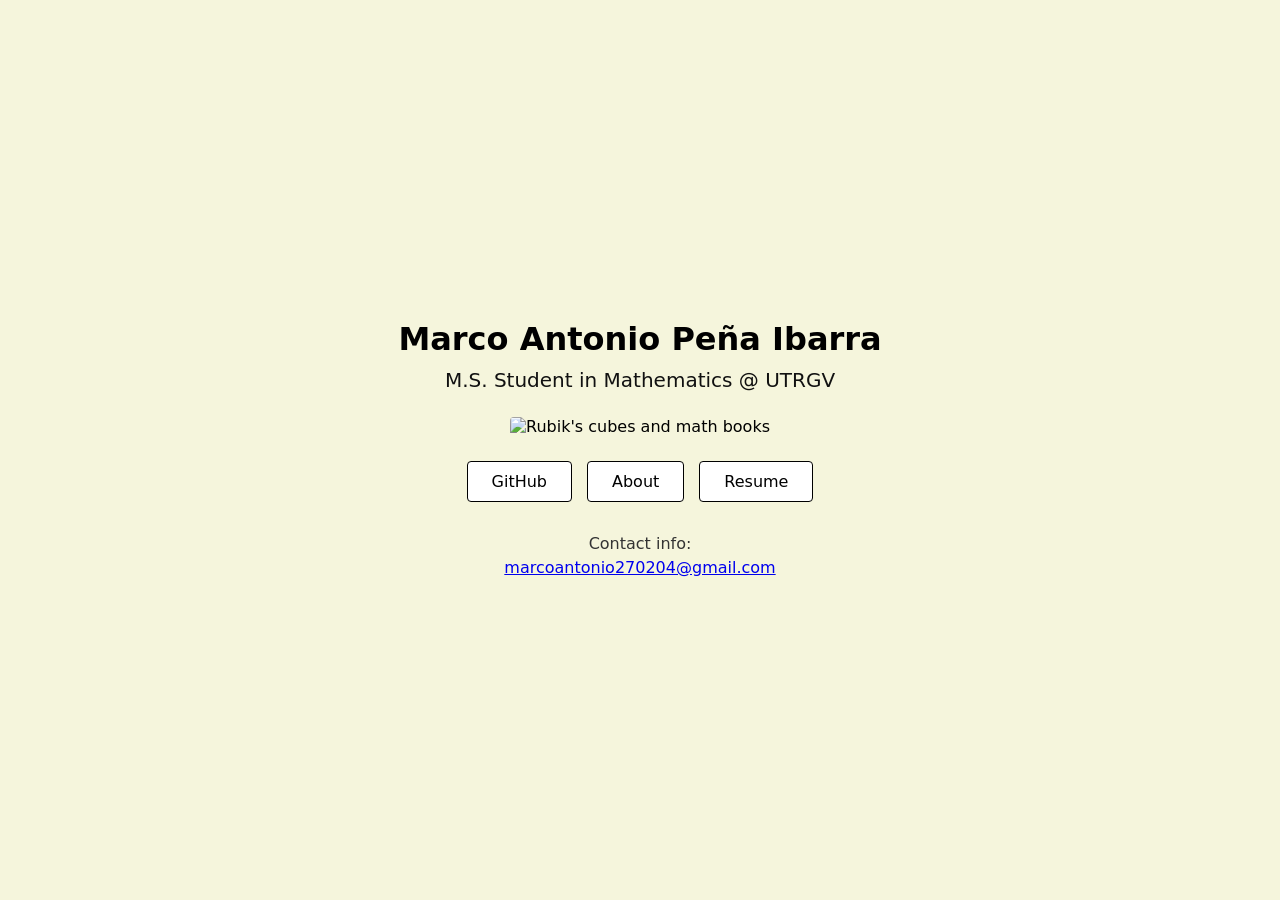
==== index.html @ dc90d6bc "Update index.html" ====
<!DOCTYPE html>
<html lang="en">
<head>
    <meta charset="UTF-8">
    <title>MAPI's Website</title>
    <!-- optimizado para celulares -->
    <meta name="viewport" content="width=device-width, initial-scale=1.0">
    
    <style>
        body {
            background-color: #f5f5dc;
            font-family: system-ui, -apple-system, BlinkMacSystemFont, 'Segoe UI', Roboto, sans-serif;
            margin: 0;
            padding: 0;
            display: flex;
            flex-direction: column;
            align-items: center;
            justify-content: center;
            min-height: 100vh;
            text-align: center;
            box-sizing: border-box;
        }

        .container {
            width: 90%;
            max-width: 600px;
            padding: 30px 0;
        }

        .title {
            font-size: 32px;
            margin: 0 0 10px 0;
            color: #000;
        }

        .career {
            font-size: 20px;
            font-weight: 500;
            margin: 0 0 25px 0;
            color: #111;
        }

        img {
            max-width: 460px;
            width: 100%;
            height: auto;
            border-radius: 4px;
            margin-bottom: 25px;
        }

        .links {
            display: flex;
            justify-content: center;
            gap: 15px;
            margin-bottom: 30px;
            flex-wrap: wrap; /* para que se acomode abajo solo si la pantalla es pequeña */
        }

        /* estilo de los botones */
        .links a {
            display: inline-block;
            background-color: #fff;
            color: #000;
            text-decoration: none;
            padding: 10px 24px;
            border: 1px solid #000;
            border-radius: 4px;
            font-size: 16px;
            font-weight: 500;
            transition: background-color 0.2s;
        }

        .links a:hover {
            background-color: #eaeaea;
        }

        .contact {
            font-size: 16px;
            line-height: 1.5;
            color: #333;
            margin: 0;
        }

        /* ajustes visuales para que no se vea gigante en celulares */
        @media (max-width: 480px) {
            .title {
                font-size: 26px;
            }
            .career {
                font-size: 16px;
            }
            .links a {
                padding: 8px 20px;
                font-size: 15px;
            }
        }
    </style>
</head>
<body>

    <div class="container">
        <h1 class="title">Marco Antonio Peña Ibarra</h1>
        <div class="career">M.S. Student in Mathematics @ UTRGV</div>
        <!--<div class="sub-career">B.S. in Mathematics, Minor in CS</div> -->
        
        <img src="https://i.imgur.com/Ue49bn6.jpeg" alt="Rubik's cubes and math books">
        
        <div class="links">
            <a href="https://github.com/mapi100" target="_blank">GitHub</a> 
            <a href="about.html" target="_blank">About</a>
            <a href="Documents/Marco_CV.pdf" target="_blank">Resume</a>
        </div>
        
        <p class="contact">
            Contact info:<br>
            <a href="mailto:marcoantonio270204@gmail.com">marcoantonio270204@gmail.com</a>
        </p>
    </div>

</body>
</html>
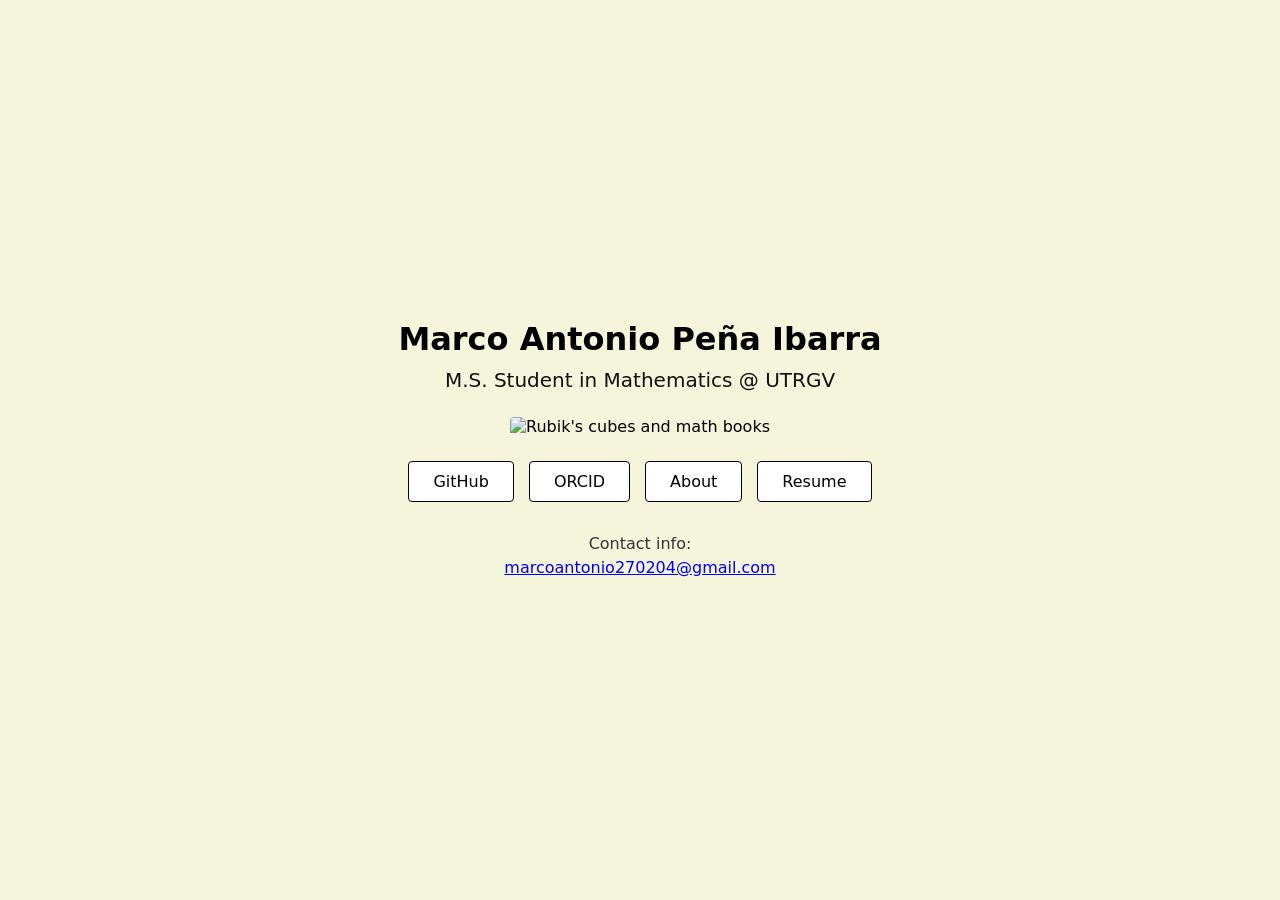
==== commit 85500679: "Add ORCID link" ====
--- a/index.html
+++ b/index.html
@@ -105,11 +105,16 @@
         
         <img src="https://i.imgur.com/Ue49bn6.jpeg" alt="Rubik's cubes and math books">
         
-        <div class="links">
-            <a href="https://github.com/mapi100" target="_blank">GitHub</a> 
-            <a href="about.html" target="_blank">About</a>
-            <a href="Documents/Marco_CV.pdf" target="_blank">Resume</a>
-        </div>
+    <div class="links">
+        <a href="https://github.com/mapi100" target="_blank">GitHub</a>
+        <a href="https://orcid.org/0009-0006-0385-0088"
+        target="_blank"
+        rel="me noopener noreferrer">ORCID</a>
+        
+        <a href="about.html" target="_blank">About</a>
+        <a href="Documents/Marco_CV.pdf" target="_blank">Resume</a>
+
+    </div>
         
         <p class="contact">
             Contact info:<br>
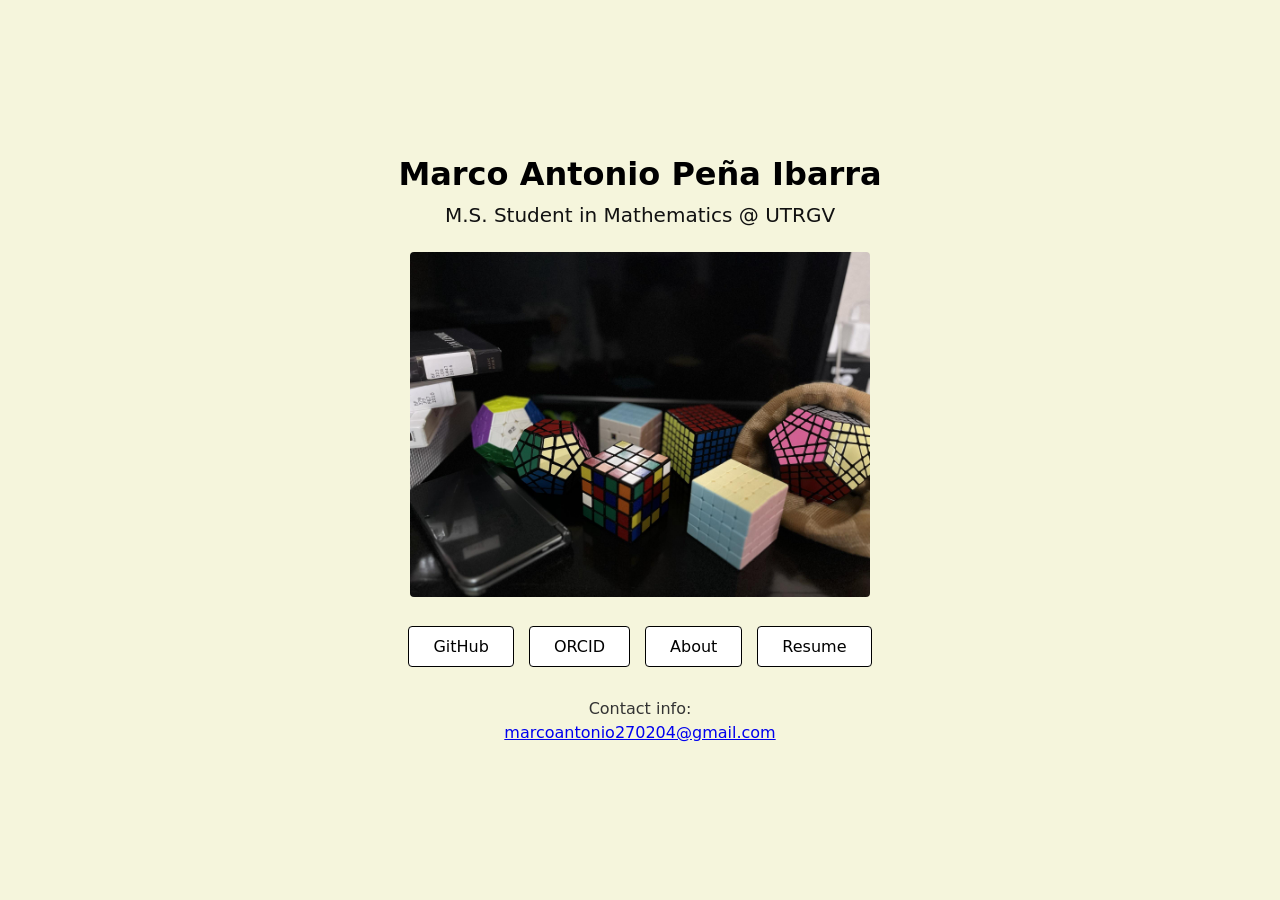
==== commit a0cc8f1a: "se hizo una nueva carpeta para las imagenes" ====
--- a/index.html
+++ b/index.html
@@ -103,7 +103,10 @@
         <div class="career">M.S. Student in Mathematics @ UTRGV</div>
         <!--<div class="sub-career">B.S. in Mathematics, Minor in CS</div> -->
         
-        <img src="https://i.imgur.com/Ue49bn6.jpeg" alt="Rubik's cubes and math books">
+        <img src="images/cubos.jpeg"
+        alt="Rubik's cubes and math books"
+        decoding="async"
+        fetchpriority="high">
         
     <div class="links">
         <a href="https://github.com/mapi100" target="_blank">GitHub</a>
@@ -112,7 +115,7 @@
         rel="me noopener noreferrer">ORCID</a>
         
         <a href="about.html" target="_blank">About</a>
-        <a href="Documents/Marco_CV.pdf" target="_blank">Resume</a>
+        <a href="documents/marco_cv.pdf" target="_blank">Resume</a>
 
     </div>
         
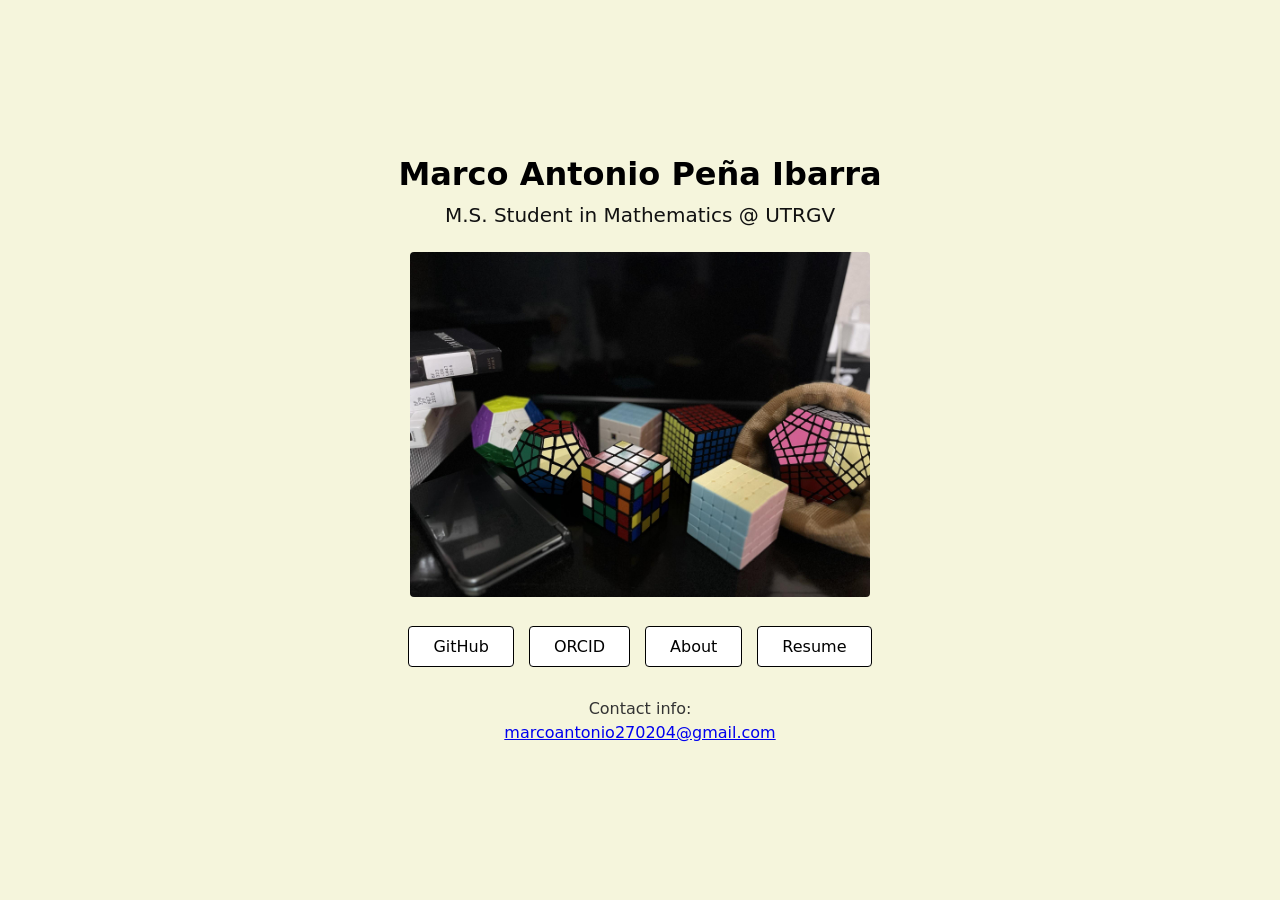
==== commit 841cf19a: "se actualizo la seccion de about" ====
--- a/index.html
+++ b/index.html
@@ -1,10 +1,13 @@
 <!DOCTYPE html>
 <html lang="en">
+
 <head>
     <meta charset="UTF-8">
-    <title>MAPI's Website</title>
-    <!-- optimizado para celulares -->
-    <meta name="viewport" content="width=device-width, initial-scale=1.0">
+    <meta name="viewport"
+          content="width=device-width, initial-scale=1.0">
+    <title>Marco Antonio Peña Ibarra | Mathematics</title>
+    <meta name="description"
+          content="Personal academic website of Marco Antonio Peña Ibarra, M.S. student in Mathematics at UTRGV.">
     
     <style>
         body {
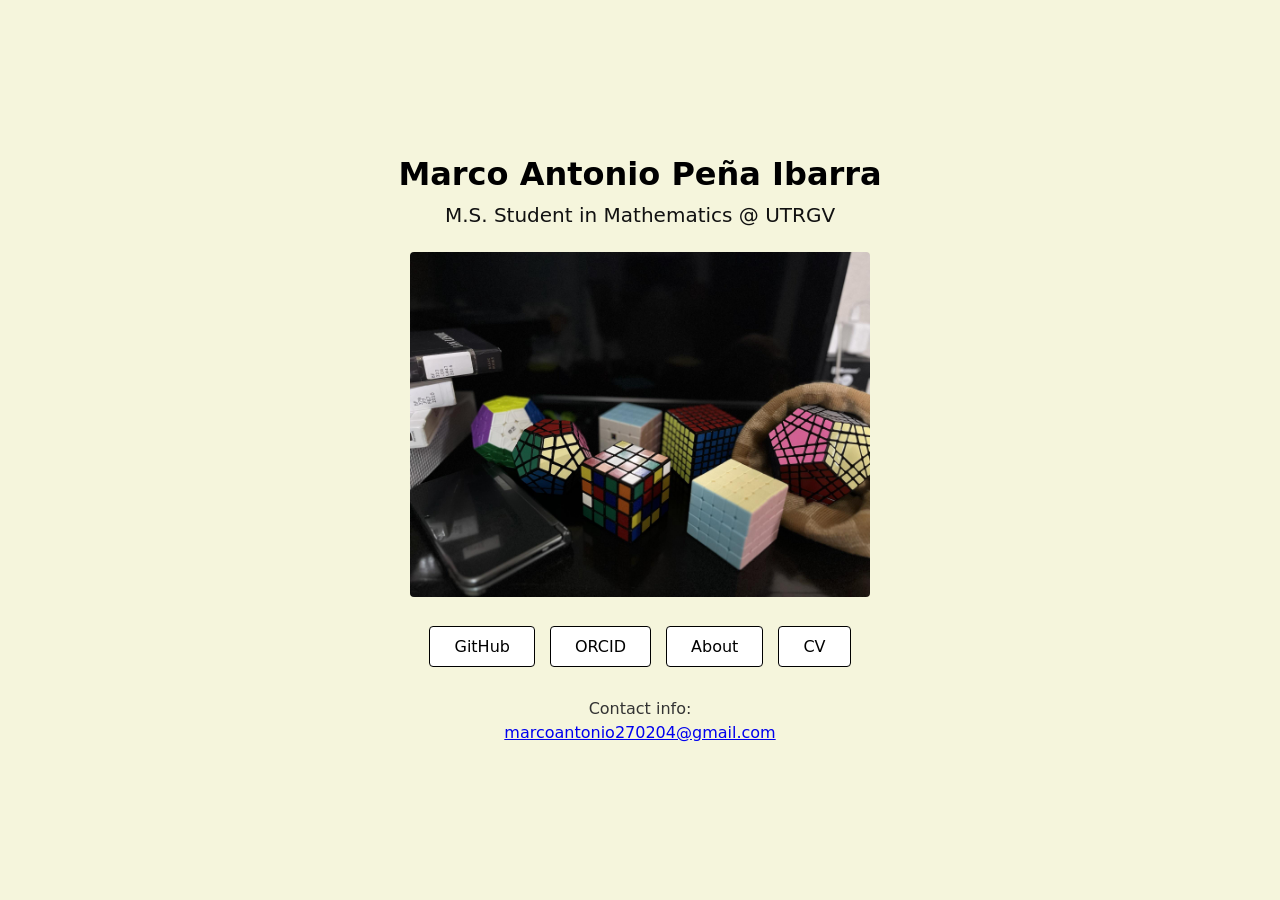
==== commit 53985778: "Nuevo CV y nueva imagen gamma" ====
--- a/index.html
+++ b/index.html
@@ -8,6 +8,7 @@
     <title>Marco Antonio Peña Ibarra | Mathematics</title>
     <meta name="description"
           content="Personal academic website of Marco Antonio Peña Ibarra, M.S. student in Mathematics at UTRGV.">
+    <link rel="icon" type="image/jpeg" sizes="360x360" href="/images/gamma.jpg">
     
     <style>
         body {
@@ -84,16 +85,27 @@
             margin: 0;
         }
 
-        /* ajustes visuales para que no se vea gigante en celulares */
+        /* ajustes visuales para celulares */
         @media (max-width: 480px) {
             .title {
                 font-size: 26px;
             }
+
             .career {
                 font-size: 16px;
             }
+
+            .links {
+                display: grid;
+                grid-template-columns: repeat(2, minmax(0, 1fr));
+                gap: 12px;
+                width: 100%;
+                max-width: 320px;
+                margin: 0 auto 30px;
+            }
+
             .links a {
-                padding: 8px 20px;
+                padding: 8px 12px;
                 font-size: 15px;
             }
         }
@@ -118,7 +130,7 @@
         rel="me noopener noreferrer">ORCID</a>
         
         <a href="about.html" target="_blank">About</a>
-        <a href="documents/marco_cv.pdf" target="_blank">Resume</a>
+        <a href="documents/marco_cv.pdf" target="_blank">CV</a>
 
     </div>
         
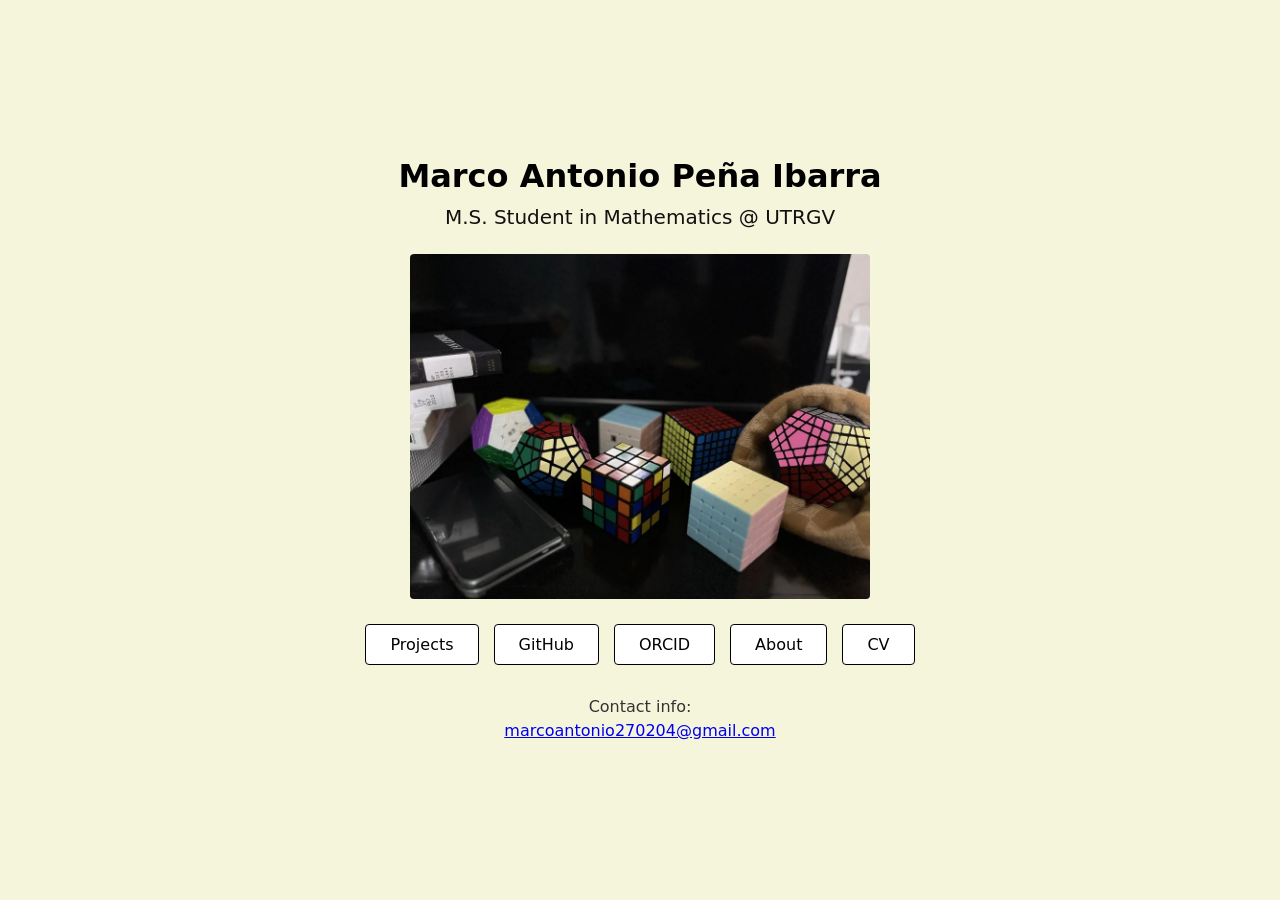
==== commit 9d37d5f9: "se agrego la seccion de proyectos" ====
--- a/index.html
+++ b/index.html
@@ -1,144 +1,48 @@
 <!DOCTYPE html>
 <html lang="en">
-
 <head>
     <meta charset="UTF-8">
-    <meta name="viewport"
-          content="width=device-width, initial-scale=1.0">
-    <title>Marco Antonio Peña Ibarra | Mathematics</title>
-    <meta name="description"
-          content="Personal academic website of Marco Antonio Peña Ibarra, M.S. student in Mathematics at UTRGV.">
-    <link rel="icon" type="image/jpeg" sizes="360x360" href="/images/gamma.jpg">
-    
-    <style>
-        body {
-            background-color: #f5f5dc;
-            font-family: system-ui, -apple-system, BlinkMacSystemFont, 'Segoe UI', Roboto, sans-serif;
-            margin: 0;
-            padding: 0;
-            display: flex;
-            flex-direction: column;
-            align-items: center;
-            justify-content: center;
-            min-height: 100vh;
-            text-align: center;
-            box-sizing: border-box;
-        }
+    <meta name="viewport" content="width=device-width, initial-scale=1.0">
+    <title>Marco Antonio Peña Ibarra | Mathematics &amp; Software</title>
+    <meta name="description" content="M.S. student in Mathematics at UTRGV. Database-backed web projects and an academic data project.">
+    <link rel="canonical" href="https://marcopenaibarra.com/">
+    <meta property="og:type" content="website">
+    <meta property="og:site_name" content="Marco Antonio Peña Ibarra">
+    <meta property="og:title" content="Marco Antonio Peña Ibarra | Mathematics &amp; Software">
+    <meta property="og:description" content="M.S. student in Mathematics at UTRGV. Database-backed web projects and an academic data project.">
+    <meta property="og:url" content="https://marcopenaibarra.com/">
+    <meta property="og:image" content="https://marcopenaibarra.com/images/marco.jpg">
+    <meta property="og:image:width" content="635">
+    <meta property="og:image:height" content="800">
+    <meta property="og:image:alt" content="Marco Antonio Peña Ibarra">
+    <meta name="twitter:card" content="summary_large_image">
+    <meta name="twitter:title" content="Marco Antonio Peña Ibarra | Mathematics &amp; Software">
+    <meta name="twitter:description" content="M.S. student in Mathematics at UTRGV. Database-backed web projects and an academic data project.">
+    <meta name="twitter:image" content="https://marcopenaibarra.com/images/marco.jpg">
+    <meta name="twitter:image:alt" content="Marco Antonio Peña Ibarra">
+    <link rel="icon" type="image/jpeg" sizes="360x360" href="images/gamma.jpg">
+    <link rel="stylesheet" href="style.css">
+</head>
+<body class="home">
+    <a class="skip-link" href="#main">Skip to content</a>
+    <main id="main" class="home-container" tabindex="-1">
+        <h1 class="title">Marco Antonio Peña Ibarra</h1>
+        <p class="career">M.S. Student in Mathematics @ UTRGV</p>
 
-        .container {
-            width: 90%;
-            max-width: 600px;
-            padding: 30px 0;
-        }
+        <img class="home-photo" src="images/math-and-cubes.webp"
+             width="960" height="720" alt="Rubik's cubes and math books"
+             decoding="async" fetchpriority="high">
 
-        .title {
-            font-size: 32px;
-            margin: 0 0 10px 0;
-            color: #000;
-        }
-
-        .career {
-            font-size: 20px;
-            font-weight: 500;
-            margin: 0 0 25px 0;
-            color: #111;
-        }
-
-        img {
-            max-width: 460px;
-            width: 100%;
-            height: auto;
-            border-radius: 4px;
-            margin-bottom: 25px;
-        }
-
-        .links {
-            display: flex;
-            justify-content: center;
-            gap: 15px;
-            margin-bottom: 30px;
-            flex-wrap: wrap; /* para que se acomode abajo solo si la pantalla es pequeña */
-        }
-
-        /* estilo de los botones */
-        .links a {
-            display: inline-block;
-            background-color: #fff;
-            color: #000;
-            text-decoration: none;
-            padding: 10px 24px;
-            border: 1px solid #000;
-            border-radius: 4px;
-            font-size: 16px;
-            font-weight: 500;
-            transition: background-color 0.2s;
-        }
-
-        .links a:hover {
-            background-color: #eaeaea;
-        }
-
-        .contact {
-            font-size: 16px;
-            line-height: 1.5;
-            color: #333;
-            margin: 0;
-        }
-
-        /* ajustes visuales para celulares */
-        @media (max-width: 480px) {
-            .title {
-                font-size: 26px;
-            }
-
-            .career {
-                font-size: 16px;
-            }
-
-            .links {
-                display: grid;
-                grid-template-columns: repeat(2, minmax(0, 1fr));
-                gap: 12px;
-                width: 100%;
-                max-width: 320px;
-                margin: 0 auto 30px;
-            }
-
-            .links a {
-                padding: 8px 12px;
-                font-size: 15px;
-            }
-        }
-    </style>
-</head>
-<body>
-
-    <div class="container">
-        <h1 class="title">Marco Antonio Peña Ibarra</h1>
-        <div class="career">M.S. Student in Mathematics @ UTRGV</div>
-        <!--<div class="sub-career">B.S. in Mathematics, Minor in CS</div> -->
-        
-        <img src="images/cubos.jpeg"
-        alt="Rubik's cubes and math books"
-        decoding="async"
-        fetchpriority="high">
-        
-    <div class="links">
-        <a href="https://github.com/mapi100" target="_blank">GitHub</a>
-        <a href="https://orcid.org/0009-0006-0385-0088"
-        target="_blank"
-        rel="me noopener noreferrer">ORCID</a>
-        
-        <a href="about.html" target="_blank">About</a>
-        <a href="documents/marco_cv.pdf" target="_blank">CV</a>
-
-    </div>
-        
-        <p class="contact">
-            Contact info:<br>
+        <nav class="links" aria-label="Main navigation">
+            <a class="projects-link" href="projects.html">Projects</a>
+            <a href="https://github.com/mapi100" target="_blank" rel="noopener noreferrer">GitHub<span class="sr-only"> (opens in a new tab)</span></a>
+            <a href="https://orcid.org/0009-0006-0385-0088" target="_blank" rel="me noopener noreferrer">ORCID<span class="sr-only"> (opens in a new tab)</span></a>
+            <a href="about.html" target="_blank" rel="noopener noreferrer">About<span class="sr-only"> (opens in a new tab)</span></a>
+            <a href="documents/cv_Marco.pdf" target="_blank" rel="noopener noreferrer">CV<span class="sr-only"> (PDF, opens in a new tab)</span></a>
+        </nav>
+        <p class="contact" id="contact">Contact info:<br>
             <a href="mailto:marcoantonio270204@gmail.com">marcoantonio270204@gmail.com</a>
         </p>
-    </div>
-
+    </main>
 </body>
 </html>
--- a/style.css
+++ b/style.css
@@ -0,0 +1,79 @@
+/* Original palette and system typeface, shared by the four static pages. */
+*, *::before, *::after { box-sizing: border-box; }
+body {
+    background-color: #f5f5dc;
+    font-family: system-ui, -apple-system, BlinkMacSystemFont, 'Segoe UI', Roboto, sans-serif;
+    margin: 0;
+    padding: 0;
+    color: #111;
+}
+a { color: #0055aa; text-decoration: none; }
+a:hover { text-decoration: underline; }
+a:focus-visible, summary:focus-visible { outline: 2px solid #0055aa; outline-offset: 4px; }
+main:focus { outline: none; }
+img { max-width: 100%; height: auto; }
+.sr-only { position: absolute; width: 1px; height: 1px; padding: 0; margin: -1px; overflow: hidden; clip-path: inset(50%); white-space: nowrap; border: 0; }
+.skip-link { position: absolute; top: 8px; left: 12px; padding: 8px 12px; background: #fff; transform: translateY(-160%); z-index: 1; }
+.skip-link:focus { transform: translateY(0); }
+/* Homepage: same centered layout, photo, and white outlined buttons as before. */
+.home { display: flex; flex-direction: column; align-items: center; justify-content: center; min-height: 100vh; text-align: center; }
+.home-container { width: 90%; max-width: 600px; padding: 30px 0; }
+.title { font-size: 32px; margin: 0 0 10px; color: #000; }
+.career { font-size: 20px; font-weight: 500; margin: 0 0 25px; color: #111; }
+.intro { font-size: 14px; line-height: 1.6; color: #333; margin: -10px 0 25px; }
+.home-photo { display: block; max-width: 460px; width: 100%; border-radius: 4px; margin: 0 auto 25px; }
+.links { display: flex; justify-content: center; gap: 15px; margin-bottom: 30px; flex-wrap: wrap; }
+.links a { display: inline-block; background-color: #fff; color: #000; text-decoration: none; padding: 10px 24px; border: 1px solid #000; border-radius: 4px; font-size: 16px; font-weight: 500; }
+.links a:hover { background-color: #eaeaea; }
+.contact { font-size: 16px; line-height: 1.5; color: #333; margin: 0; }
+.contact a { color: #0000ee; text-decoration: underline; overflow-wrap: anywhere; }
+/* About: original portrait at the left and biography at the right. */
+.about { display: flex; justify-content: center; align-items: center; min-height: 100vh; min-height: 100dvh; }
+.about-container { display: flex; align-items: center; gap: 50px; max-width: 950px; width: 85%; margin: auto; padding: 30px 20px; }
+.about-photo { display: block; width: 275px; border-radius: 6px; flex-shrink: 0; }
+.bio { max-width: 520px; font-size: 18px; line-height: 1.65; }
+.back-link { display: inline-block; margin-bottom: 18px; font-size: 16px; }
+.bio h1 { font-size: 30px; line-height: 1.2; margin: 0 0 22px; font-weight: 600; }
+.bio p { margin: 0 0 18px; }
+.bio p:last-child { margin-bottom: 0; }
+.bio details { margin-bottom: 18px; }
+.bio summary { color: #0055aa; cursor: pointer; }
+.bio details[open] summary { margin-bottom: 14px; }
+.bio details p { font-size: 16px; }
+.small-links { font-size: 16px; }
+/* Projects and case study: plain text and links in a single reading column. */
+.reading-container { width: 90%; max-width: 700px; margin: 0 auto; padding: 40px 0; font-size: 16px; line-height: 1.65; }
+.reading-container h1 { font-size: 28px; line-height: 1.3; font-weight: 600; margin: 0 0 22px; }
+.reading-container h2 { font-size: 20px; line-height: 1.4; font-weight: 600; margin: 0 0 12px; }
+.reading-container h3 { font-size: 17px; line-height: 1.5; font-weight: 600; margin: 22px 0 10px; }
+.reading-container p { margin: 0 0 14px; }
+.reading-container article, .reading-container section { margin-top: 34px; }
+.reading-container ul { padding-left: 22px; margin: 0 0 14px; }
+.reading-container li + li { margin-top: 10px; }
+.source-note a { text-decoration: underline; }
+.technologies, .source-note { font-size: 14px; color: #333; }
+.architecture { font-size: 14px; color: #333; }
+.reading-container .source-note { margin-top: 32px; }
+.reading-container .page-footer { margin-top: 34px; font-size: 14px; }
+@media (max-width: 768px) {
+    .about { align-items: flex-start; }
+    .about-container { flex-direction: column; text-align: center; gap: 28px; width: 90%; padding: 40px 20px; }
+    .about-photo { width: 220px; }
+    .bio { width: 100%; max-width: 560px; font-size: 17px; }
+    .bio h1 { font-size: 28px; margin-bottom: 20px; }
+    .bio p, .bio details { text-align: left; }
+}
+@media (max-width: 480px) {
+    .title { font-size: 26px; }
+    .career { font-size: 16px; }
+    .intro { font-size: 13px; }
+    .links { display: grid; grid-template-columns: repeat(2, minmax(0, 1fr)); gap: 12px; width: 100%; max-width: 320px; margin: 0 auto 30px; }
+    .links .projects-link { grid-column: 1 / -1; }
+    .links a { padding: 8px 12px; font-size: 15px; }
+    .contact { font-size: 15px; }
+    .reading-container { padding-top: 30px; }
+    .reading-container h1 { font-size: 26px; }
+}
+@media (prefers-reduced-motion: reduce) {
+    *, *::before, *::after { scroll-behavior: auto !important; animation: none !important; transition: none !important; }
+}
